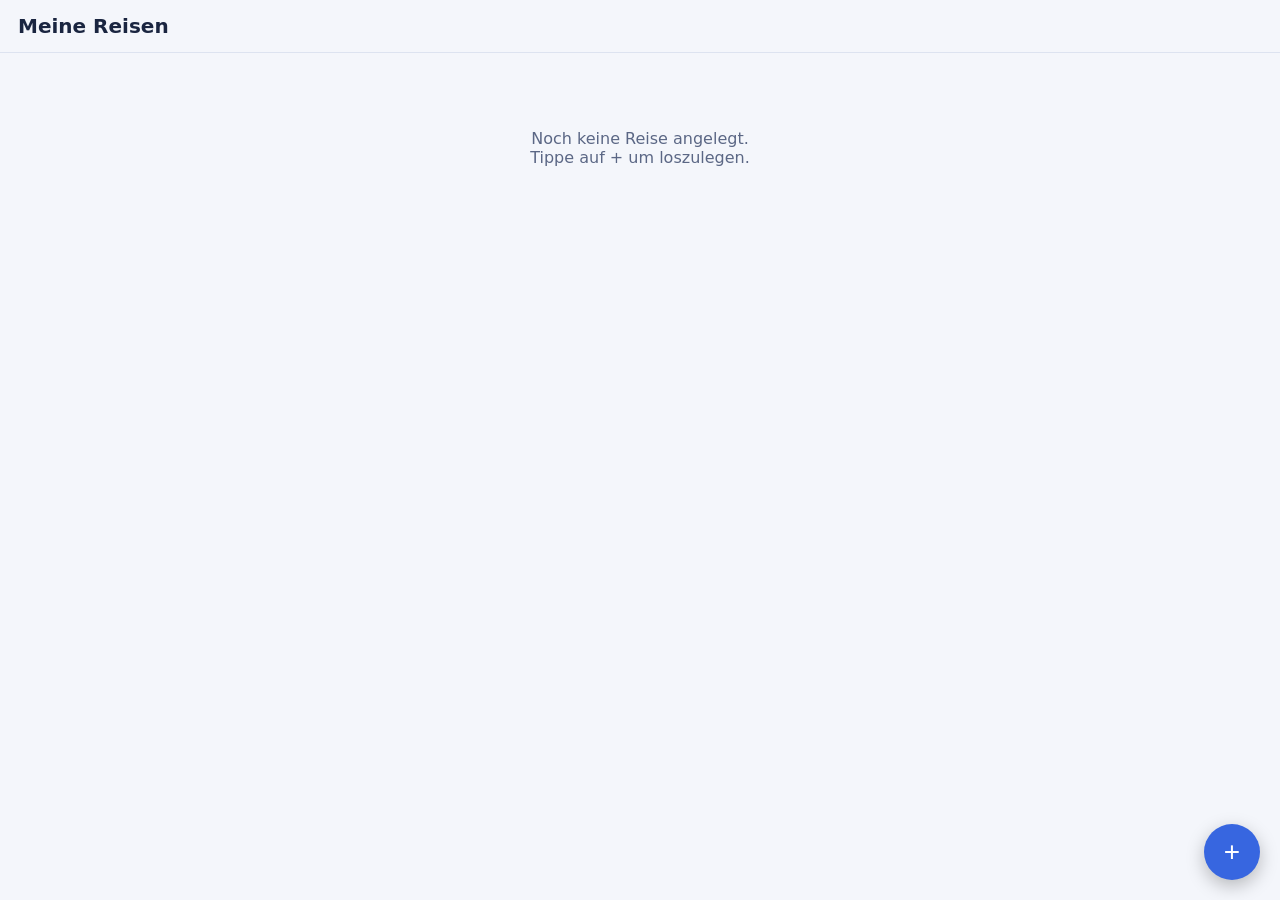
==== reiseplaner-app/index.html @ 5d0a93a8 "Add standalone Reiseplaner PWA with multi-trip support" ====
<!doctype html>
<html lang="de">
<head>
<meta charset="utf-8">
<meta name="viewport" content="width=device-width, initial-scale=1, viewport-fit=cover">
<title>Reiseplaner</title>
<meta name="description" content="Reisen gemeinsam planen">
<link rel="manifest" href="manifest.webmanifest">
<meta name="apple-mobile-web-app-capable" content="yes">
<meta name="apple-mobile-web-app-status-bar-style" content="black-translucent">
<meta name="theme-color" content="#0f172a">
<link rel="apple-touch-icon" href="icons/icon-192.png">
<link rel="stylesheet" href="style.css">
</head>
<body>
  <div class="topbar">
    <h1>Meine Reisen</h1>
  </div>

  <div class="container">
    <div id="tripList" class="trip-list"></div>
    <div id="emptyState" class="empty-state" hidden>
      Noch keine Reise angelegt.<br>Tippe auf + um loszulegen.
    </div>
  </div>

  <button class="fab" id="newTripBtn" aria-label="Neue Reise">+</button>

  <div class="modal-backdrop" id="newTripModal" hidden>
    <div class="modal">
      <h2>Neue Reise anlegen</h2>
      <div class="field">
        <label for="tripTitle">Titel</label>
        <input id="tripTitle" type="text" placeholder="z. B. Italien 2027">
      </div>
      <div class="field">
        <label for="tripStart">Startdatum</label>
        <input id="tripStart" type="date">
      </div>
      <div class="modal-actions">
        <button class="secondary" id="cancelNewTrip">Abbrechen</button>
        <button class="primary" id="confirmNewTrip">Anlegen</button>
      </div>
    </div>
  </div>

  <div class="modal-backdrop" id="deleteModal" hidden>
    <div class="modal">
      <h2>Reise löschen?</h2>
      <p id="deleteTripName" style="color:var(--text-dim);"></p>
      <div class="modal-actions">
        <button class="secondary" id="cancelDelete">Abbrechen</button>
        <button class="danger" id="confirmDelete">Löschen</button>
      </div>
    </div>
  </div>

  <script src="store.js"></script>
  <script src="app.js"></script>
</body>
</html>
---- reiseplaner-app/style.css ----
:root {
  --bg: #0f172a;
  --surface: #1a2540;
  --surface-2: #23305233;
  --border: #2c3a5e;
  --text: #e6ebf5;
  --text-dim: #93a2c2;
  --accent: #4f8cff;
  --accent-text: #ffffff;
  --danger: #ef5a6f;
  --radius: 14px;
}

@media (prefers-color-scheme: light) {
  :root {
    --bg: #f4f6fb;
    --surface: #ffffff;
    --surface-2: #eef1f8;
    --border: #dde3f0;
    --text: #1a2540;
    --text-dim: #5b6785;
    --accent: #3766e0;
    --accent-text: #ffffff;
    --danger: #d3364b;
  }
}

* { box-sizing: border-box; }

body {
  margin: 0;
  font-family: -apple-system, BlinkMacSystemFont, 'Inter', system-ui, sans-serif;
  background: var(--bg);
  color: var(--text);
  padding-bottom: env(safe-area-inset-bottom);
}

.topbar {
  position: sticky;
  top: 0;
  z-index: 10;
  display: flex;
  align-items: center;
  justify-content: space-between;
  padding: calc(env(safe-area-inset-top) + 14px) 18px 14px;
  background: var(--bg);
  border-bottom: 1px solid var(--border);
}

.topbar h1 {
  font-size: 20px;
  margin: 0;
}

.container {
  padding: 16px;
  max-width: 640px;
  margin: 0 auto;
}

.trip-list {
  display: flex;
  flex-direction: column;
  gap: 10px;
}

.trip-card {
  background: var(--surface);
  border: 1px solid var(--border);
  border-radius: var(--radius);
  padding: 14px 16px;
  display: flex;
  align-items: center;
  justify-content: space-between;
  gap: 10px;
  cursor: pointer;
}

.trip-card:active { opacity: 0.8; }

.trip-card .info { min-width: 0; }

.trip-card .title {
  font-weight: 600;
  font-size: 16px;
  white-space: nowrap;
  overflow: hidden;
  text-overflow: ellipsis;
}

.trip-card .meta {
  font-size: 13px;
  color: var(--text-dim);
  margin-top: 2px;
}

.icon-btn {
  border: none;
  background: transparent;
  color: var(--text-dim);
  font-size: 20px;
  padding: 6px 10px;
  border-radius: 8px;
  cursor: pointer;
}

.icon-btn:active { background: var(--surface-2); }

.empty-state {
  text-align: center;
  color: var(--text-dim);
  padding: 60px 20px;
}

.fab {
  position: fixed;
  right: 20px;
  bottom: calc(env(safe-area-inset-bottom) + 20px);
  width: 56px;
  height: 56px;
  border-radius: 50%;
  background: var(--accent);
  color: var(--accent-text);
  border: none;
  font-size: 28px;
  box-shadow: 0 6px 18px rgba(0,0,0,0.25);
  cursor: pointer;
}

.modal-backdrop {
  position: fixed;
  inset: 0;
  background: rgba(0,0,0,0.45);
  display: flex;
  align-items: flex-end;
  justify-content: center;
  z-index: 20;
}

.modal-backdrop[hidden] { display: none; }

.modal {
  background: var(--surface);
  border-radius: 18px 18px 0 0;
  padding: 20px;
  width: 100%;
  max-width: 640px;
}

.modal h2 { margin: 0 0 14px; font-size: 18px; }

.field { margin-bottom: 12px; }

.field label {
  display: block;
  font-size: 13px;
  color: var(--text-dim);
  margin-bottom: 4px;
}

.field input {
  width: 100%;
  padding: 10px 12px;
  border-radius: 10px;
  border: 1px solid var(--border);
  background: var(--surface-2);
  color: var(--text);
  font-size: 16px;
}

.modal-actions {
  display: flex;
  gap: 10px;
  margin-top: 16px;
}

button.primary {
  flex: 1;
  padding: 12px;
  border-radius: 10px;
  border: none;
  background: var(--accent);
  color: var(--accent-text);
  font-size: 15px;
  font-weight: 600;
  cursor: pointer;
}

button.secondary {
  flex: 1;
  padding: 12px;
  border-radius: 10px;
  border: 1px solid var(--border);
  background: transparent;
  color: var(--text);
  font-size: 15px;
  cursor: pointer;
}

button.danger { background: var(--danger); color: #fff; }

.back-link {
  color: var(--text-dim);
  text-decoration: none;
  font-size: 15px;
}

.save-bar {
  position: sticky;
  bottom: 0;
  display: flex;
  align-items: center;
  justify-content: space-between;
  gap: 10px;
  padding: 12px 16px calc(env(safe-area-inset-bottom) + 12px);
  background: var(--bg);
  border-top: 1px solid var(--border);
}

.status-text {
  font-size: 13px;
  color: var(--text-dim);
}

#saveBtn {
  padding: 10px 18px;
  border-radius: 10px;
  border: none;
  background: var(--accent);
  color: var(--accent-text);
  font-weight: 600;
  font-size: 15px;
}

#saveBtn:disabled {
  background: var(--surface-2);
  color: var(--text-dim);
}
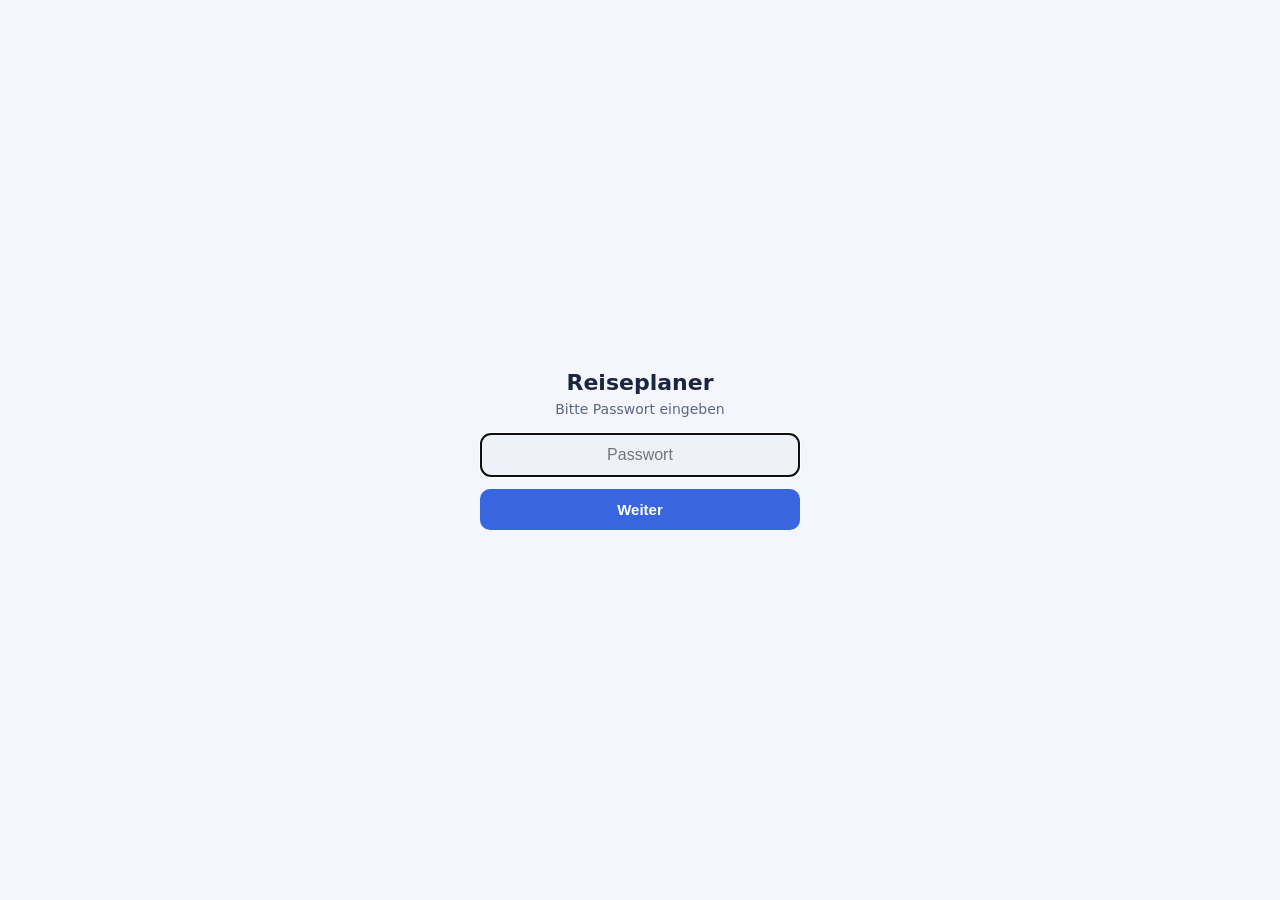
==== commit fbd26c0b: "Add simple frontend password gate before app opens Prompts for a fixed password on first visit (auth" ====
--- a/reiseplaner-app/index.html
+++ b/reiseplaner-app/index.html
@@ -55,7 +55,9 @@
     </div>
   </div>
 
+  <script src="auth.js"></script>
   <script src="store.js"></script>
   <script src="app.js"></script>
 </body>
 </html>
+<!-- Pages deploy via GitHub Actions -->
--- a/reiseplaner-app/style.css
+++ b/reiseplaner-app/style.css
@@ -236,3 +236,51 @@
   background: var(--surface-2);
   color: var(--text-dim);
 }
+
+#authGate {
+  position: fixed;
+  inset: 0;
+  z-index: 100;
+  display: flex;
+  align-items: center;
+  justify-content: center;
+  background: var(--bg);
+  padding: 20px;
+}
+
+.auth-box {
+  width: 100%;
+  max-width: 320px;
+  text-align: center;
+}
+
+.auth-box h1 {
+  font-size: 22px;
+  margin: 0 0 6px;
+}
+
+.auth-box p {
+  color: var(--text-dim);
+  margin: 0 0 16px;
+  font-size: 14px;
+}
+
+.auth-box input {
+  width: 100%;
+  padding: 12px 14px;
+  border-radius: 10px;
+  border: 1px solid var(--border);
+  background: var(--surface-2);
+  color: var(--text);
+  font-size: 16px;
+  margin-bottom: 12px;
+  box-sizing: border-box;
+  text-align: center;
+}
+
+.auth-error {
+  color: var(--danger) !important;
+  margin-bottom: 12px !important;
+}
+
+.auth-box button.primary { width: 100%; }
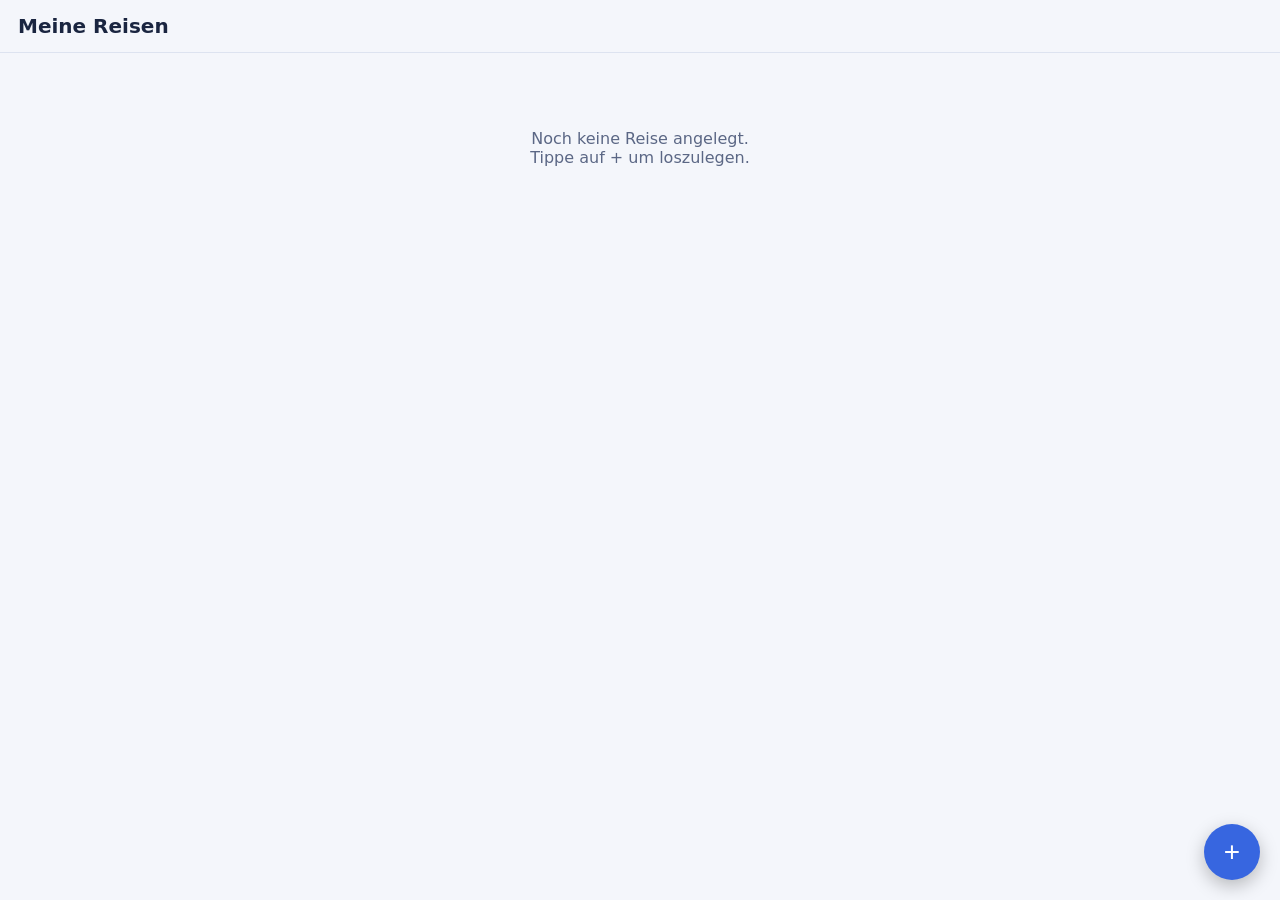
==== commit a3215fd3: "Add creator field to trips Show the trip creator on the overview and allow entering it when creating" ====
--- a/reiseplaner-app/index.html
+++ b/reiseplaner-app/index.html
@@ -37,6 +37,10 @@
         <label for="tripStart">Startdatum</label>
         <input id="tripStart" type="date">
       </div>
+      <div class="field">
+        <label for="tripCreator">Ersteller</label>
+        <input id="tripCreator" type="text" placeholder="Dein Name">
+      </div>
       <div class="modal-actions">
         <button class="secondary" id="cancelNewTrip">Abbrechen</button>
         <button class="primary" id="confirmNewTrip">Anlegen</button>
@@ -55,9 +59,7 @@
     </div>
   </div>
 
-  <script src="auth.js"></script>
   <script src="store.js"></script>
   <script src="app.js"></script>
 </body>
 </html>
-<!-- Pages deploy via GitHub Actions -->
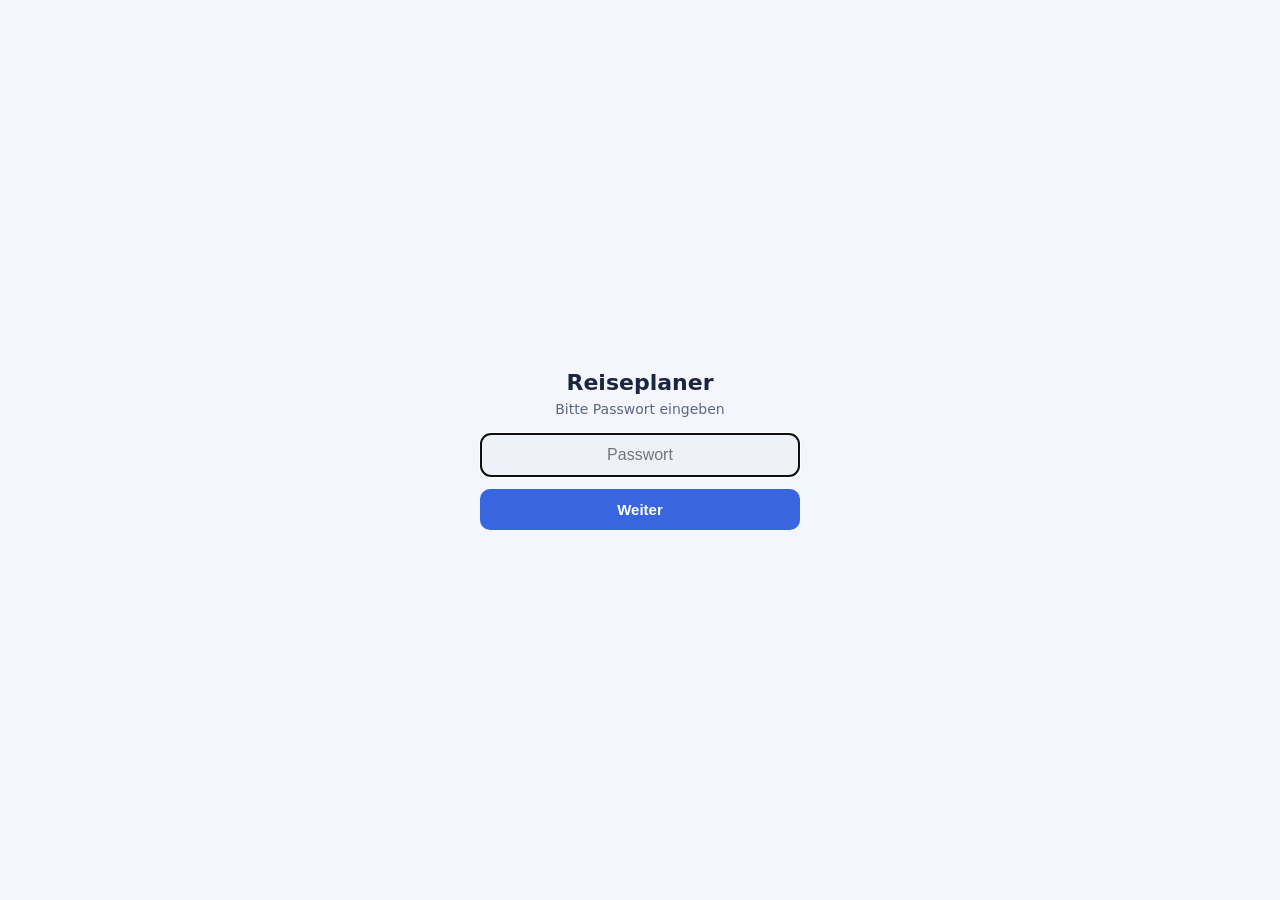
==== commit d5af29ce: "Add creator field to trips Show the trip creator on the overview and allow entering it when creating" ====
--- a/reiseplaner-app/index.html
+++ b/reiseplaner-app/index.html
@@ -15,6 +15,7 @@
 <body>
   <div class="topbar">
     <h1>Meine Reisen</h1>
+    <button class="icon-btn" id="settingsBtn" aria-label="Einstellungen">⚙</button>
   </div>
 
   <div class="container">
@@ -48,6 +49,30 @@
     </div>
   </div>
 
+  <div class="modal-backdrop" id="passwordModal" hidden>
+    <div class="modal">
+      <h2>Passwort ändern</h2>
+      <div class="field">
+        <label for="oldPassword">Aktuelles Passwort</label>
+        <input id="oldPassword" type="password" autocomplete="current-password">
+      </div>
+      <div class="field">
+        <label for="newPassword">Neues Passwort</label>
+        <input id="newPassword" type="password" autocomplete="new-password">
+      </div>
+      <div class="field">
+        <label for="newPasswordRepeat">Neues Passwort wiederholen</label>
+        <input id="newPasswordRepeat" type="password" autocomplete="new-password">
+      </div>
+      <p id="passwordError" class="auth-error" hidden></p>
+      <p id="passwordSuccess" style="color:var(--text-dim);" hidden>Passwort geändert.</p>
+      <div class="modal-actions">
+        <button class="secondary" id="cancelPassword">Abbrechen</button>
+        <button class="primary" id="confirmPassword">Speichern</button>
+      </div>
+    </div>
+  </div>
+
   <div class="modal-backdrop" id="deleteModal" hidden>
     <div class="modal">
       <h2>Reise löschen?</h2>
@@ -60,6 +85,8 @@
   </div>
 
   <script src="store.js"></script>
+  <script src="auth.js"></script>
   <script src="app.js"></script>
 </body>
 </html>
+<!-- Pages deploy via GitHub Actions -->
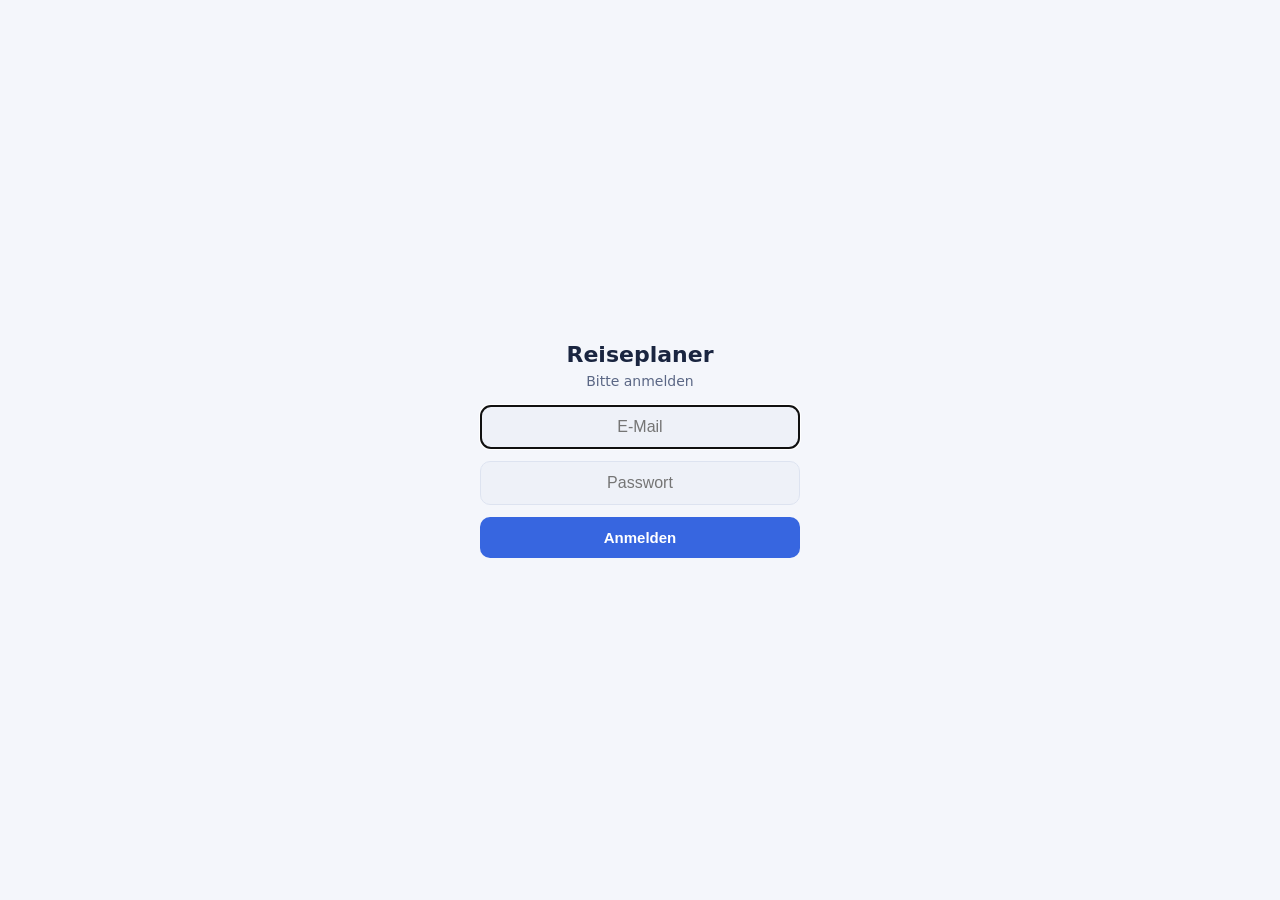
==== commit 9e0c156b: "Require a Supabase user account to use the dev app Replace the frontend password gate in the dev env" ====
--- a/reiseplaner-app/index.html
+++ b/reiseplaner-app/index.html
@@ -15,7 +15,7 @@
 <body>
   <div class="topbar">
     <h1>Meine Reisen</h1>
-    <button class="icon-btn" id="settingsBtn" aria-label="Einstellungen">⚙</button>
+    <button class="icon-btn" id="settingsBtn" aria-label="Konto">⚙</button>
   </div>
 
   <div class="container">
@@ -51,7 +51,9 @@
 
   <div class="modal-backdrop" id="passwordModal" hidden>
     <div class="modal">
-      <h2>Passwort ändern</h2>
+      <h2>Konto</h2>
+      <p style="color:var(--text-dim);">Angemeldet als <span id="accountEmail"></span></p>
+      <h3>Passwort ändern</h3>
       <div class="field">
         <label for="oldPassword">Aktuelles Passwort</label>
         <input id="oldPassword" type="password" autocomplete="current-password">
@@ -67,8 +69,11 @@
       <p id="passwordError" class="auth-error" hidden></p>
       <p id="passwordSuccess" style="color:var(--text-dim);" hidden>Passwort geändert.</p>
       <div class="modal-actions">
-        <button class="secondary" id="cancelPassword">Abbrechen</button>
-        <button class="primary" id="confirmPassword">Speichern</button>
+        <button class="secondary" id="cancelPassword">Schließen</button>
+        <button class="primary" id="confirmPassword">Passwort speichern</button>
+      </div>
+      <div class="modal-actions">
+        <button class="secondary danger" id="logoutBtn">Abmelden</button>
       </div>
     </div>
   </div>
--- a/reiseplaner-app/style.css
+++ b/reiseplaner-app/style.css
@@ -148,6 +148,7 @@
 }
 
 .modal h2 { margin: 0 0 14px; font-size: 18px; }
+.modal h3 { margin: 18px 0 10px; font-size: 15px; }
 
 .field { margin-bottom: 12px; }
 
